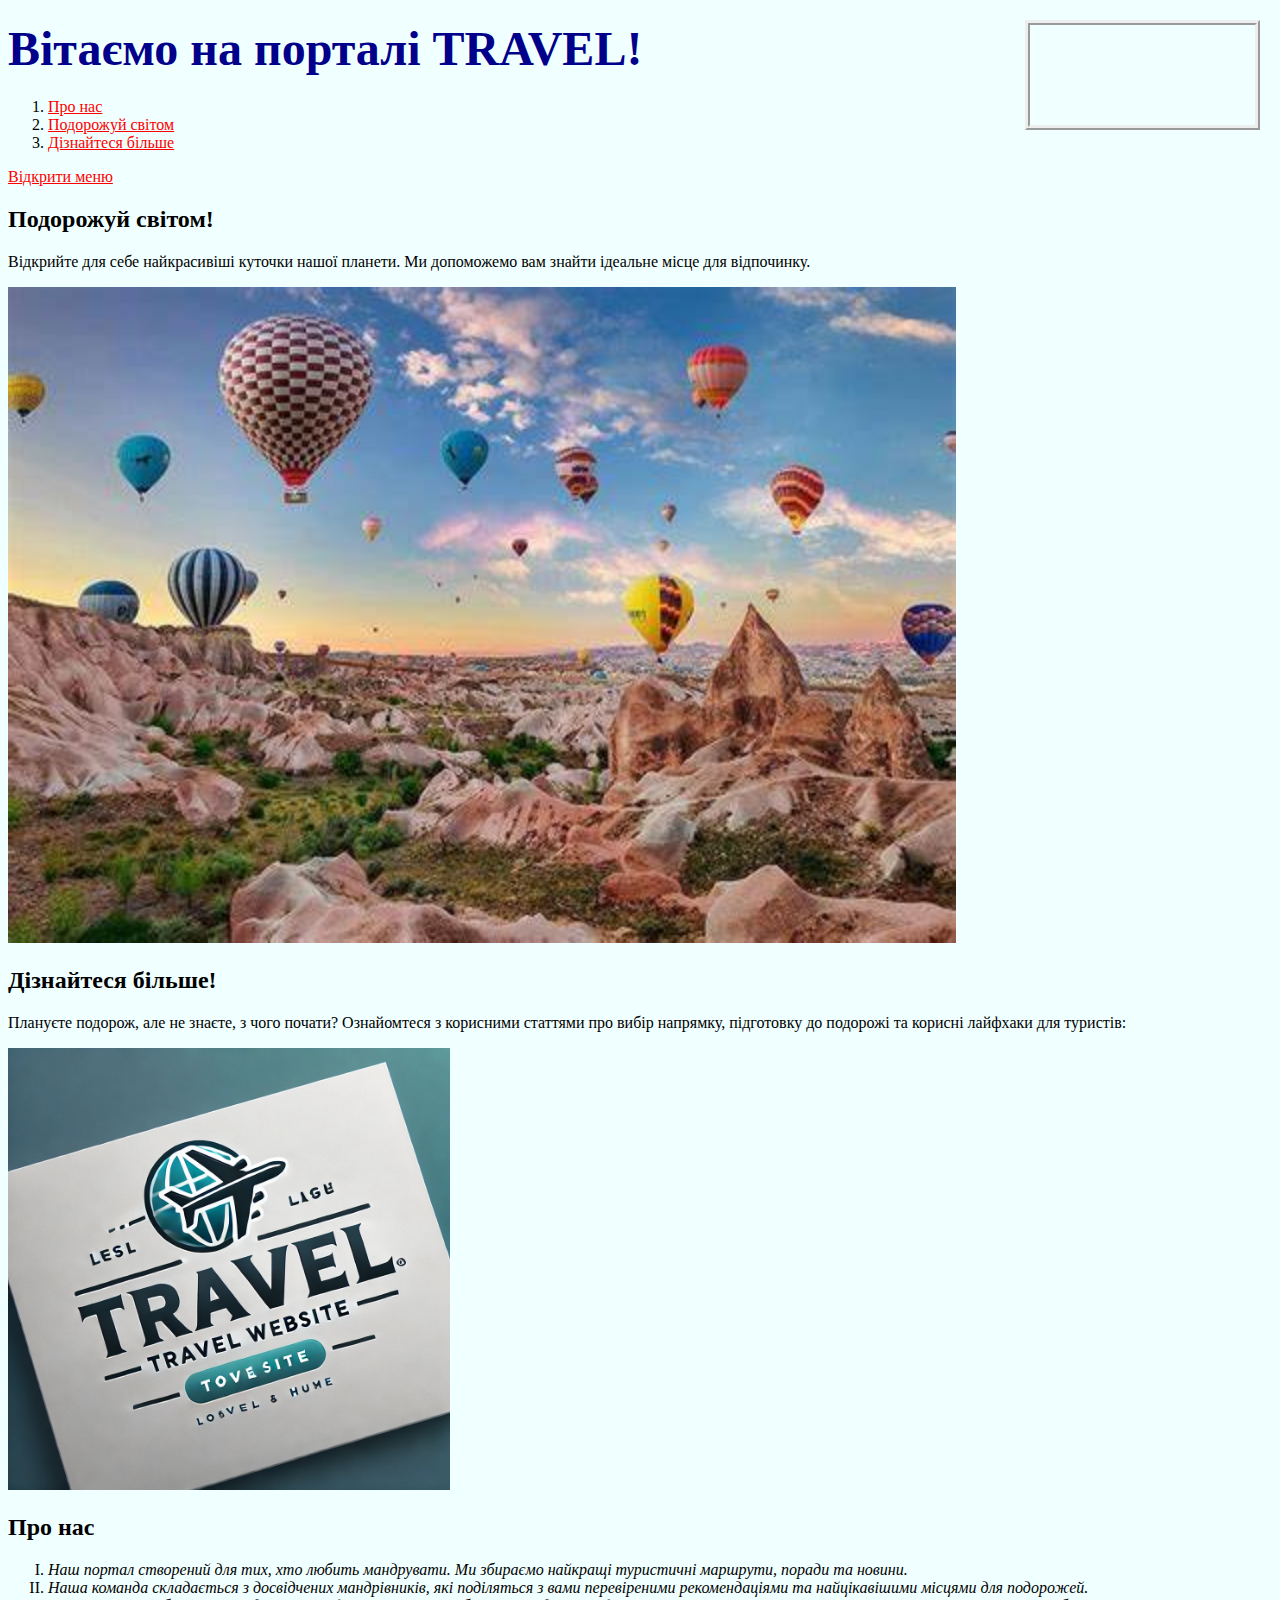
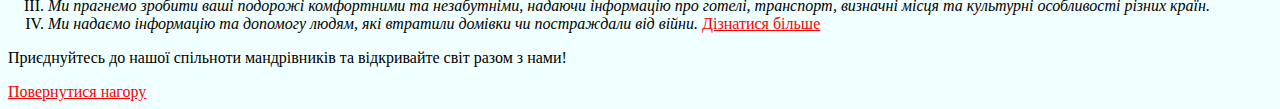
==== pages/index.html @ 79a97c56 "Лабораторна робота 2" ====
<!DOCTYPE html>
<html lang="uk">
<head>
    <meta charset="UTF-8">
    <meta name="author" content="Котик Іванна">
    <meta name="date" content="2025-02-10">
    <meta name="viewport" content="width=device-width, initial-scale=1.0">
    <title>Туристичний портал</title>
</head>

<body link="red" vlink="blue" alink="pink" bgcolor="#F0FFFF">
    <h1><font size="7" color="darkblue">Вітаємо на порталі TRAVEL!</font></h1>

    <nav>
        <ol>
            <li><a href="#about">Про нас</a></li>
            <li><a href="#discover">Подорожуй світом</a></li>
            <li><a href="#learn_more">Дізнайтеся більше</a></li>
        </ol>
    </nav>

    <section>
        <iframe name="mFrame" scrolling="yes" 
            style="width:225px; height:100px; position: fixed; top: 20px; right: 20px; border:ridge 5px; overflow-y: scroll;">
        </iframe>
        <a href="menu.html" target="mFrame">Відкрити меню</a>
    </section>
    

    <section id="discover">
        <h2>Подорожуй світом!</h2>

        <p>Відкрийте для себе найкрасивіші куточки нашої планети. 
            Ми допоможемо вам знайти ідеальне місце для відпочинку.</p>

        <a href ="../assets/images/t.gif" target="_blank">
            <img src="../assets/images/t.gif" alt="Найкращий туристичний портал" width="948" height="656"> 
        </a>

    </section>

    <section id="learn_more">
        <h2>Дізнайтеся більше!</h2>

        <p>Плануєте подорож, але не знаєте, з чого почати? 
            Ознайомтеся з корисними статтями про вибір напрямку, 
            підготовку до подорожі та корисні лайфхаки для туристів:</p>
        <p>
            <a href="guide.html">
                <img src="../assets/images/logo_h2.jpg" alt="Цікаві пропозиції для твого найкращого відпочинку" 
                width="35%" height="auto">
            </a>
        </p>
    </section>

    <section id="about">
        <h2>Про нас</h2>

        <ol type="I">
            <li><i>Наш портал створений для тих, хто любить мандрувати. 
                Ми збираємо найкращі туристичні маршрути, поради та новини.</i></li>
            <li><i>Наша команда складається з досвідчених мандрівників, 
                які поділяться з вами перевіреними рекомендаціями 
                та найцікавішими місцями для подорожей.</i></li>
            <li><i>Ми прагнемо зробити ваші подорожі комфортними та незабутніми, надаючи інформацію про готелі,
                 транспорт, визначні місця та культурні особливості різних країн.</i></li>
            <li><i>Ми надаємо інформацію та допомогу людям, які втратили домівки чи постраждали від війни.</i>
                <a href="refugees.html#info">Дізнатися більше</a>
            </li>
        </ol>
        <p>Приєднуйтесь до нашої спільноти мандрівників та відкривайте світ разом з нами!</p>
        <a href="#">Повернутися нагору</a>
    </section>

</body>
</html>
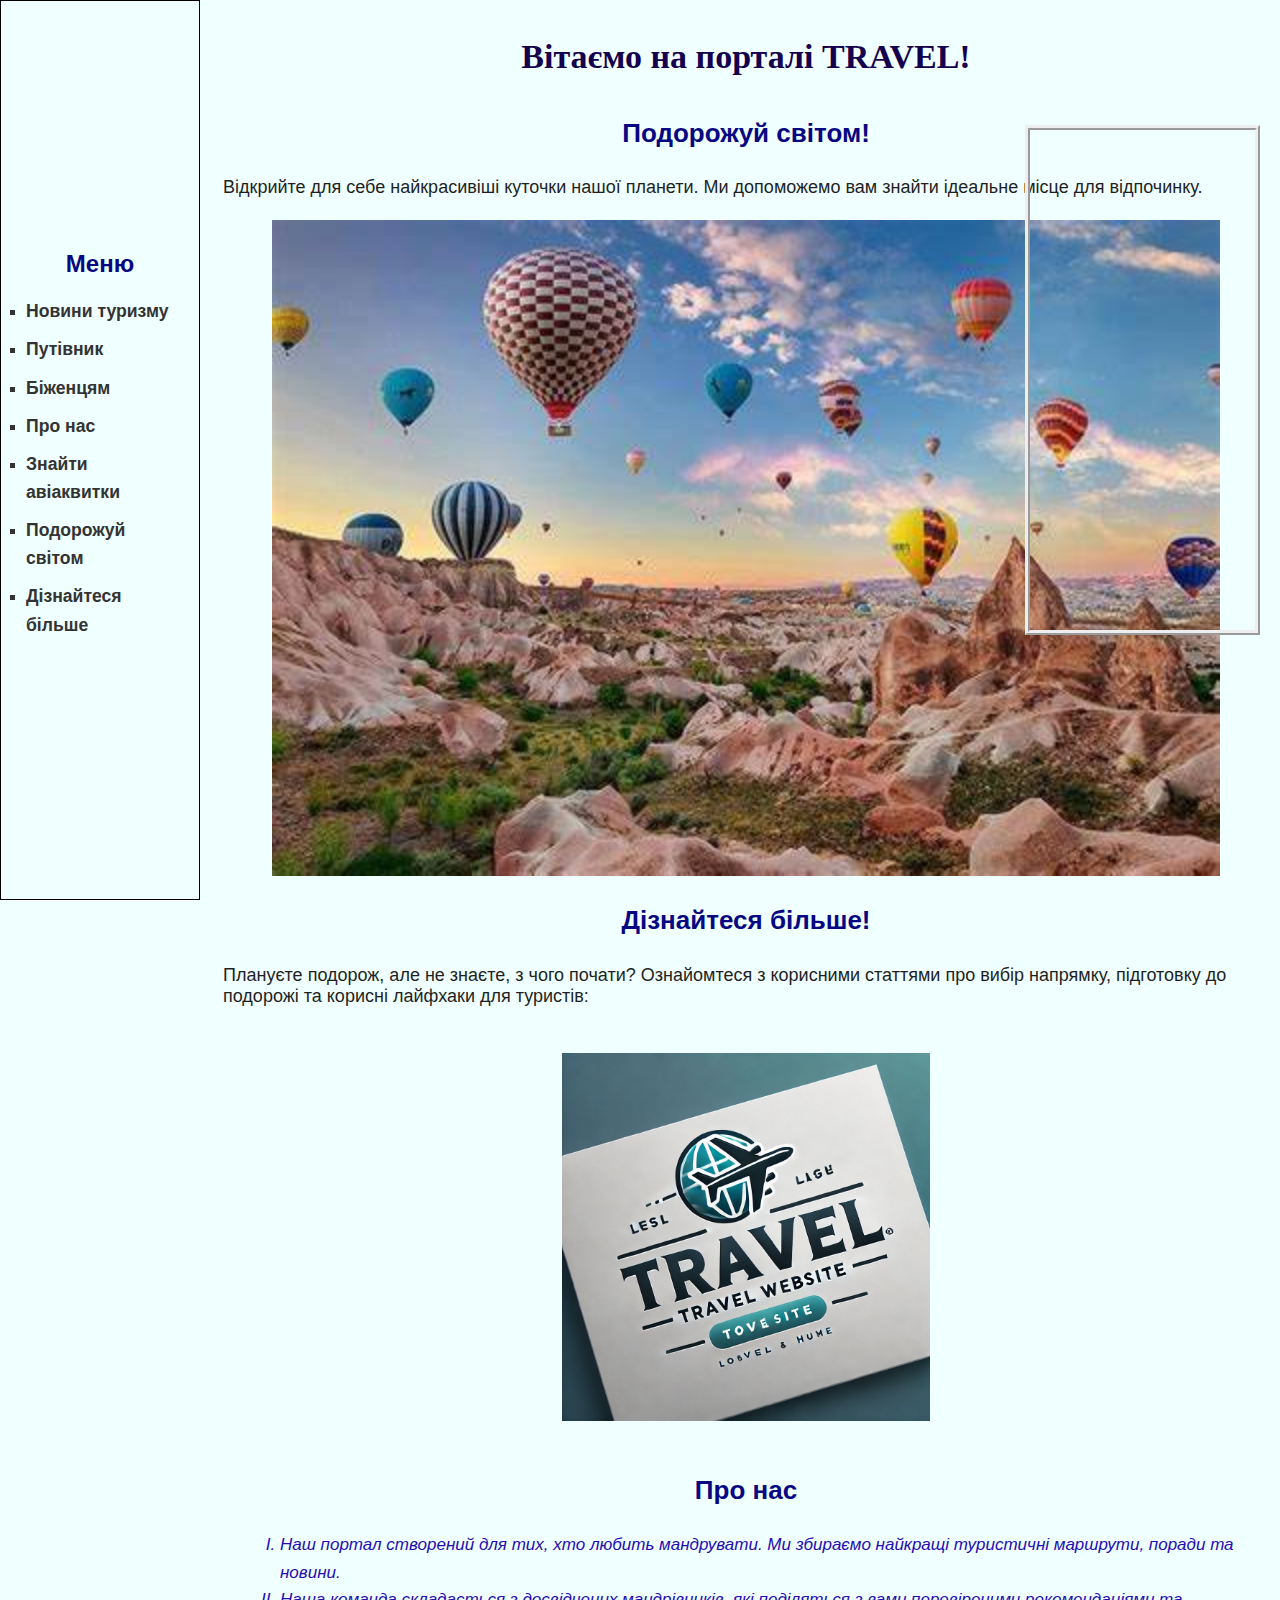
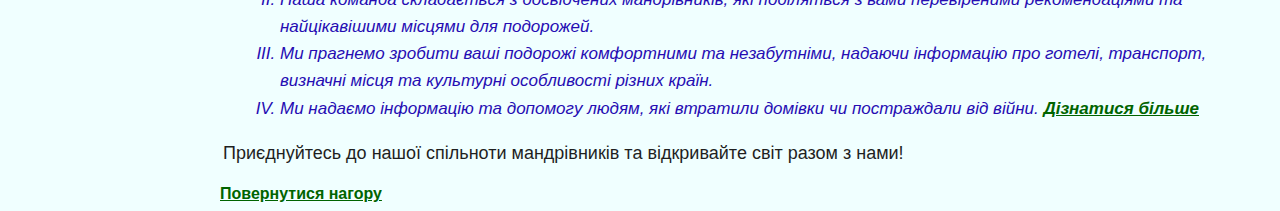
==== commit 0e4864e4: "Лабораторна робота 3" ====
--- a/pages/index.html
+++ b/pages/index.html
@@ -6,24 +6,45 @@
     <meta name="date" content="2025-02-10">
     <meta name="viewport" content="width=device-width, initial-scale=1.0">
     <title>Туристичний портал</title>
+    <link rel="stylesheet" type="text/css" href="../styles/mycss.css">
+    
+    <style>
+        h1 {
+            color: rgb(20, 0, 77);
+            font-size: 34px;
+            line-height: 2;
+        }
+        p {
+            font-size: 18px;
+            color: rgb(31, 31, 31); 
+            line-height: 1.2; 
+            padding: 3px;
+        }
+
+        a {
+            color: darkgreen !important;
+        }
+    </style>
 </head>
 
-<body link="red" vlink="blue" alink="pink" bgcolor="#F0FFFF">
-    <h1><font size="7" color="darkblue">Вітаємо на порталі TRAVEL!</font></h1>
-
-    <nav>
-        <ol>
-            <li><a href="#about">Про нас</a></li>
+<body>
+    <h1>Вітаємо на порталі TRAVEL!</h1>
+    <div class="menu">
+        <h2>Меню</h2>
+        <ul>
+            <li><a href="news.html" target="_parent">Новини туризму</a></li>
+            <li><a href="guide.html" target="_parent">Путівник</a></li>
+            <li><a href="refugees.html" target="_parent">Біженцям</a></li>
+            <li><a href="index.html#about" target="_parent">Про нас</a></li>
+            <li><a href="https://www.skyscanner.com" target="_blank">Знайти авіаквитки</a></li>
             <li><a href="#discover">Подорожуй світом</a></li>
             <li><a href="#learn_more">Дізнайтеся більше</a></li>
-        </ol>
-    </nav>
+        </ul>
+    </div>
 
     <section>
-        <iframe name="mFrame" scrolling="yes" 
-            style="width:225px; height:100px; position: fixed; top: 20px; right: 20px; border:ridge 5px; overflow-y: scroll;">
+        <iframe src="https://uk.wikipedia.org/wiki/%D0%A2%D1%83%D1%80%D0%B8%D0%B7%D0%BC">
         </iframe>
-        <a href="menu.html" target="mFrame">Відкрити меню</a>
     </section>
     
 
@@ -33,9 +54,11 @@
         <p>Відкрийте для себе найкрасивіші куточки нашої планети. 
             Ми допоможемо вам знайти ідеальне місце для відпочинку.</p>
 
+    <div class="image-container">
         <a href ="../assets/images/t.gif" target="_blank">
             <img src="../assets/images/t.gif" alt="Найкращий туристичний портал" width="948" height="656"> 
         </a>
+    </div>
 
     </section>
 
@@ -46,29 +69,32 @@
             Ознайомтеся з корисними статтями про вибір напрямку, 
             підготовку до подорожі та корисні лайфхаки для туристів:</p>
         <p>
+            <div class="image-container">
             <a href="guide.html">
                 <img src="../assets/images/logo_h2.jpg" alt="Цікаві пропозиції для твого найкращого відпочинку" 
                 width="35%" height="auto">
             </a>
+        </div>
         </p>
     </section>
 
     <section id="about">
         <h2>Про нас</h2>
 
-        <ol type="I">
-            <li><i>Наш портал створений для тих, хто любить мандрувати. 
-                Ми збираємо найкращі туристичні маршрути, поради та новини.</i></li>
-            <li><i>Наша команда складається з досвідчених мандрівників, 
+        <ol id="i">
+            <li>Наш портал створений для тих, хто любить мандрувати. 
+                Ми збираємо найкращі туристичні маршрути, поради та новини.</li>
+            <li>Наша команда складається з досвідчених мандрівників, 
                 які поділяться з вами перевіреними рекомендаціями 
-                та найцікавішими місцями для подорожей.</i></li>
-            <li><i>Ми прагнемо зробити ваші подорожі комфортними та незабутніми, надаючи інформацію про готелі,
-                 транспорт, визначні місця та культурні особливості різних країн.</i></li>
-            <li><i>Ми надаємо інформацію та допомогу людям, які втратили домівки чи постраждали від війни.</i>
+                та найцікавішими місцями для подорожей.</li>
+            <li>Ми прагнемо зробити ваші подорожі комфортними та незабутніми, надаючи інформацію про готелі,
+                 транспорт, визначні місця та культурні особливості різних країн.</li>
+            <li>Ми надаємо інформацію та допомогу людям, які втратили домівки чи постраждали від війни.
                 <a href="refugees.html#info">Дізнатися більше</a>
             </li>
         </ol>
         <p>Приєднуйтесь до нашої спільноти мандрівників та відкривайте світ разом з нами!</p>
+
         <a href="#">Повернутися нагору</a>
     </section>
 
--- a/styles/mycss.css
+++ b/styles/mycss.css
@@ -0,0 +1,187 @@
+body {
+    background-color: #F0FFFF;
+    margin-left: 220px;
+    font-family: Arial, sans-serif;
+}
+
+a {
+    color: #ff6600;
+    font-weight: bold;
+}
+
+
+a:hover {
+    color: #cc3300; 
+    text-decoration: underline;
+}
+
+
+a:visited {
+    color: #6600cc;
+}
+
+h1 {
+    font-size: 40px; 
+    color: rgb(5, 5, 111);
+    font-family: 'Times New Roman', serif;
+    line-height: 1.5;           
+    text-align: center;
+    font-weight: 700;
+}
+
+h2 {
+    font-size: 26px; 
+    color: rgb(7, 7, 130);
+    font-family: Arial, sans-serif;
+    line-height: 1.5;           
+    text-align: center;
+}
+
+ul {
+    list-style-type: circle;
+    font-family: 'Arial', sans-serif; 
+    font-size: 16px; 
+    line-height: 1.6; 
+    margin-left: 20px; 
+    color: #333; 
+    padding-left: 20px;
+}
+
+ol {
+    list-style-type: upper-roman;
+    font-family: 'Verdana', sans-serif; 
+    font-size: 17px;
+    line-height: 1.6; 
+    margin-left: 20px;
+    color: #260db3; 
+}
+
+
+dl {
+    font-family: 'Courier New', Courier, monospace; 
+    font-size: 18px;
+    margin-left: 30px; 
+}
+dt {
+    font-weight: bold; 
+    color: #0066cc; 
+}
+dd {
+    margin-left: 20px; 
+    color: #252525; 
+}
+
+caption {
+    font-size: 28px;
+    color: darkblue;
+    font-weight: bold;
+    margin-bottom: 10px;
+}
+
+
+table {
+    width: 80%;
+    margin: 0 auto;
+    border-collapse: collapse;
+    border: 3px double black; 
+    font-family: 'Arial', sans-serif; 
+}
+
+.help-table a {
+    color: rgb(0, 139, 23) !important; 
+}
+
+th, td {
+    padding: 12px; 
+    text-align: center;
+    border: 1px solid #ddd; 
+}
+
+th {
+    background-color: rgb(78, 154, 247); 
+    color: #fff; 
+}
+
+td {
+    background-color: #f9f9f9; 
+}
+
+td img {
+    width: 200px;
+    height: 150px; 
+}
+
+
+
+iframe {
+    width:225px; 
+    height:500px; 
+    position: fixed; 
+    top: 125px; 
+    right: 20px; 
+    border:ridge 5px; 
+    overflow-y: scroll;
+}
+
+
+#i {
+    font-style: italic; 
+}
+
+#about a {
+    color: aqua;
+}
+
+
+/* Для меню */
+.menu {
+    position: fixed;
+    top: 0;
+    left: 0;
+    width: 200px;
+    height: 100vh;
+    background-color: #F0FFFF;
+    padding: 20px;
+    box-sizing: border-box;
+    border-left: 1px solid black;
+    border-right: 1px solid black;
+    border-top: 1px solid black;
+    border-bottom: 1px solid black;
+    display: flex;
+    flex-direction: column;
+    justify-content: center;
+}
+.menu h2 {
+    margin: 0;
+    font-size: 1.5em;
+    text-align: center;
+}
+.menu ul {
+    margin: 5px;
+    padding: 0;
+    list-style-type: square;
+}
+.menu ul li {
+    margin: 10px 0;
+}
+.menu ul li a {
+    text-decoration: none;
+    color: #333 !important;
+    font-size: 1.1em;
+}
+.menu ul li a:hover {
+    color: #007BFF !important;
+}
+/* news */
+.centered-image {
+    display: block;
+    margin-left: auto;
+    margin-right: auto;
+    width: 720px;
+    height: 405px; 
+}
+.image-container {
+    text-align: center;
+}
+
+
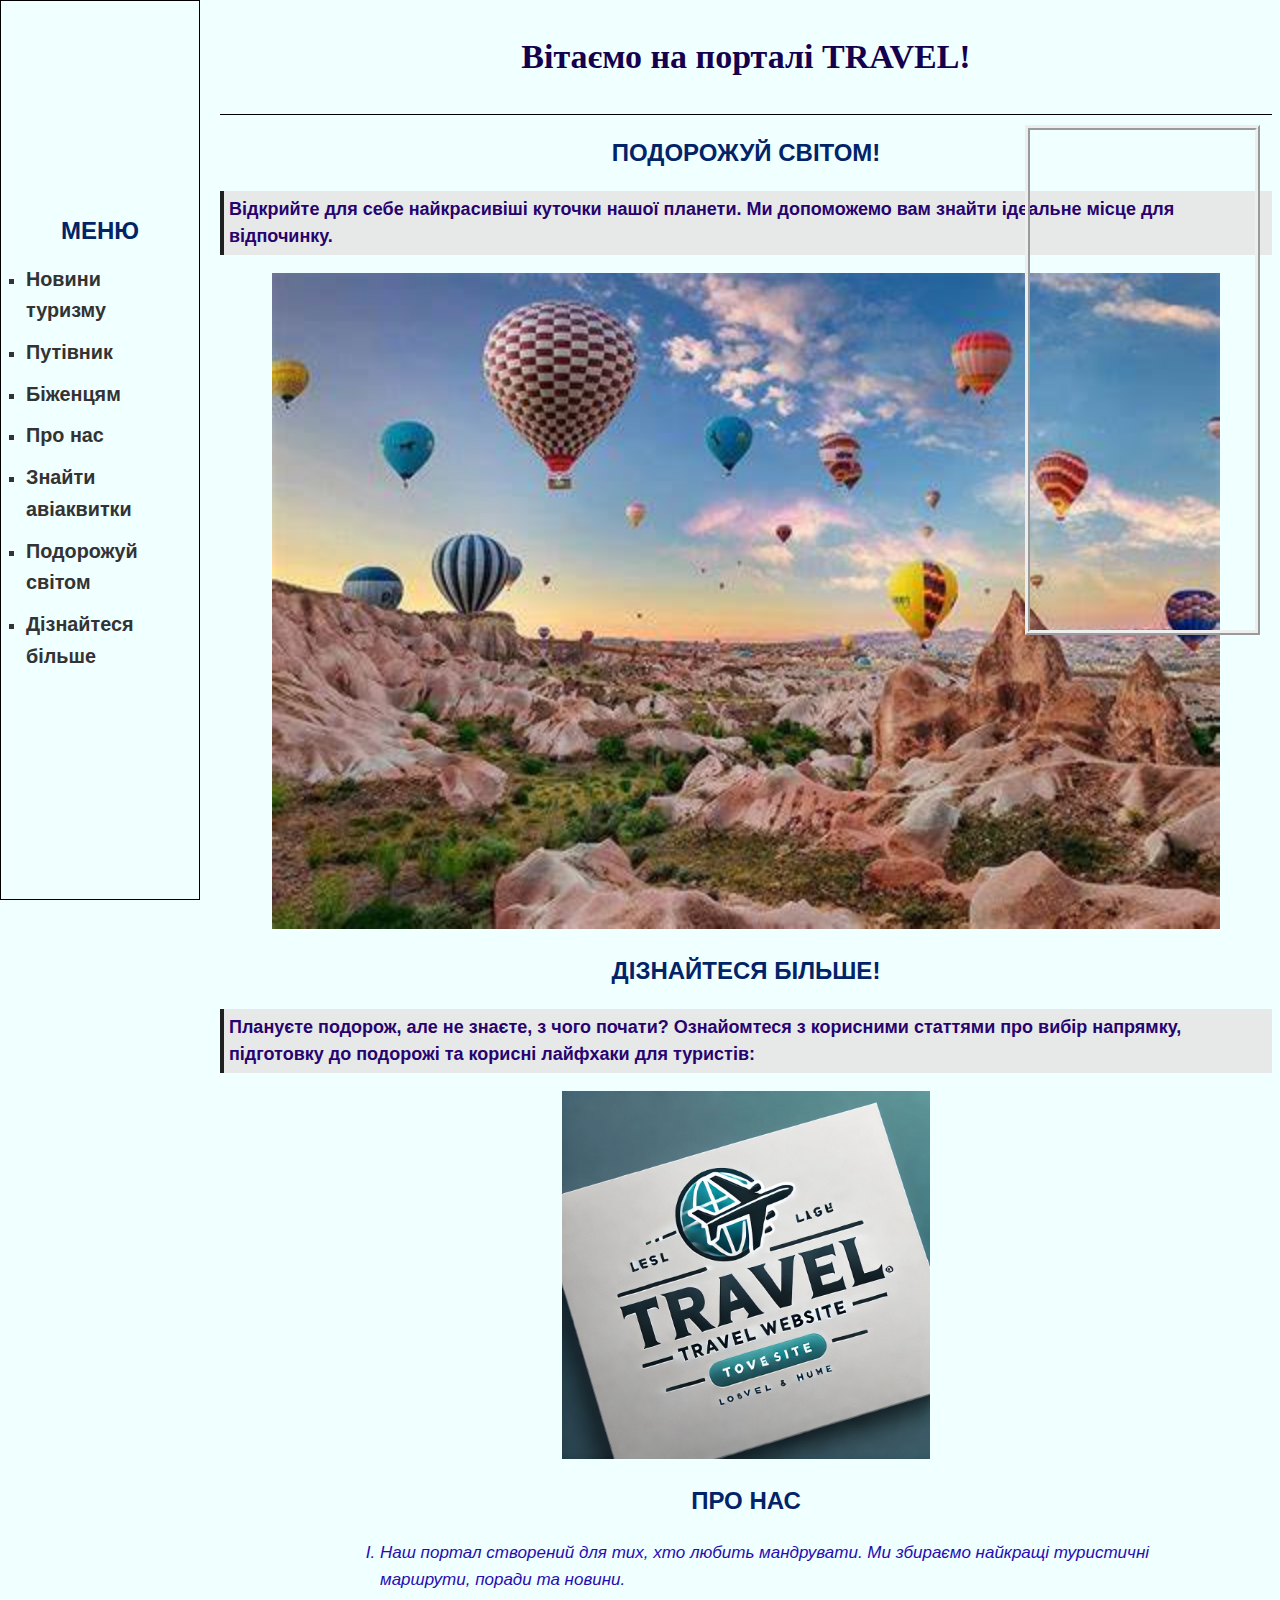
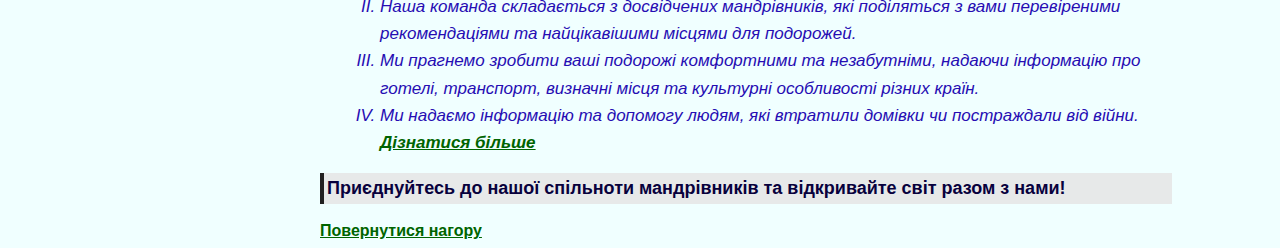
==== commit 0329c316: "Лабораторна робота 4" ====
--- a/pages/index.html
+++ b/pages/index.html
@@ -14,12 +14,6 @@
             font-size: 34px;
             line-height: 2;
         }
-        p {
-            font-size: 18px;
-            color: rgb(31, 31, 31); 
-            line-height: 1.2; 
-            padding: 3px;
-        }
 
         a {
             color: darkgreen !important;
@@ -29,6 +23,7 @@
 
 <body>
     <h1>Вітаємо на порталі TRAVEL!</h1>
+    <hr>
     <div class="menu">
         <h2>Меню</h2>
         <ul>
@@ -49,9 +44,11 @@
     
 
     <section id="discover">
+        <div class="discover_class">
         <h2>Подорожуй світом!</h2>
 
-        <p>Відкрийте для себе найкрасивіші куточки нашої планети. 
+        <p>
+            Відкрийте для себе найкрасивіші куточки нашої планети. 
             Ми допоможемо вам знайти ідеальне місце для відпочинку.</p>
 
     <div class="image-container">
@@ -59,26 +56,29 @@
             <img src="../assets/images/t.gif" alt="Найкращий туристичний портал" width="948" height="656"> 
         </a>
     </div>
-
+        </div>
     </section>
 
     <section id="learn_more">
+    <div class="learn_more_class"> 
         <h2>Дізнайтеся більше!</h2>
 
-        <p>Плануєте подорож, але не знаєте, з чого почати? 
+        <p>
+            Плануєте подорож, але не знаєте, з чого почати? 
             Ознайомтеся з корисними статтями про вибір напрямку, 
-            підготовку до подорожі та корисні лайфхаки для туристів:</p>
-        <p>
+            підготовку до подорожі та корисні лайфхаки для туристів:
+        </p>
             <div class="image-container">
-            <a href="guide.html">
+                <a href="guide.html">
                 <img src="../assets/images/logo_h2.jpg" alt="Цікаві пропозиції для твого найкращого відпочинку" 
                 width="35%" height="auto">
-            </a>
-        </div>
-        </p>
+                </a>
+            </div>
+    </div>
     </section>
 
     <section id="about">
+        <div>
         <h2>Про нас</h2>
 
         <ol id="i">
@@ -93,9 +93,10 @@
                 <a href="refugees.html#info">Дізнатися більше</a>
             </li>
         </ol>
-        <p>Приєднуйтесь до нашої спільноти мандрівників та відкривайте світ разом з нами!</p>
+        <p style="font-size: 18px; color: rgb(8, 1, 61); line-height: 1.4; padding: 3px;">Приєднуйтесь до нашої спільноти мандрівників та відкривайте світ разом з нами!</p>
 
         <a href="#">Повернутися нагору</a>
+        </div>
     </section>
 
 </body>
--- a/styles/mycss.css
+++ b/styles/mycss.css
@@ -40,7 +40,7 @@
 ul {
     list-style-type: circle;
     font-family: 'Arial', sans-serif; 
-    font-size: 16px; 
+    font-size: 18px; 
     line-height: 1.6; 
     margin-left: 20px; 
     color: #333; 
@@ -64,11 +64,13 @@
 }
 dt {
     font-weight: bold; 
-    color: #0066cc; 
+    color: #014181; 
+    font-size: 20px;
 }
 dd {
     margin-left: 20px; 
-    color: #252525; 
+    color: #252525;
+    font-size: 18px; 
 }
 
 caption {
@@ -85,10 +87,6 @@
     border-collapse: collapse;
     border: 3px double black; 
     font-family: 'Arial', sans-serif; 
-}
-
-.help-table a {
-    color: rgb(0, 139, 23) !important; 
 }
 
 th, td {
@@ -125,11 +123,7 @@
 
 
 #i {
-    font-style: italic; 
-}
-
-#about a {
-    color: aqua;
+    font-style: italic ; 
 }
 
 
@@ -139,14 +133,14 @@
     top: 0;
     left: 0;
     width: 200px;
-    height: 100vh;
+    height: 100%;
     background-color: #F0FFFF;
     padding: 20px;
     box-sizing: border-box;
-    border-left: 1px solid black;
-    border-right: 1px solid black;
-    border-top: 1px solid black;
-    border-bottom: 1px solid black;
+    border-left: 1.4px solid black;
+    border-right: 1.4px solid black;
+    border-top: 1.4px solid black;
+    border-bottom: 1.4px solid black;
     display: flex;
     flex-direction: column;
     justify-content: center;
@@ -184,4 +178,45 @@
     text-align: center;
 }
 
-
+h1 + p {
+    color: rgb(43, 4, 135);  
+    font-size: 20px;
+    font-style: italic;
+    margin-top: 30px;
+    background-color: #c5e1fb; 
+    padding: 20px; 
+    border-radius: 10px; 
+    box-shadow: 0 4px 8px rgba(0, 0, 0, 0.1);
+}
+
+div > h2 {
+    color: #012368;
+    text-transform: uppercase;
+    font-size: 24px;
+}
+
+
+h1 + hr {
+    border: none;
+    height: 1.4px;
+    background-color: #000;
+    margin-top: 10px;
+    margin-bottom: 20px;
+}
+
+.learn_more_class > p, .discover_class p, #about p{
+    color: rgb(39, 3, 110); 
+    font-size: 18px; 
+    font-weight: bold;
+    font-family: 'Arial', sans-serif;
+    line-height: 1.5;
+    margin-top: 10px;
+    padding: 5px;
+    background-color: #e7e9e9;
+    border-left: 4px solid rgb(33, 32, 32);
+}
+
+#about > div {
+    margin-right: 100px;
+    margin-left: 100px;
+}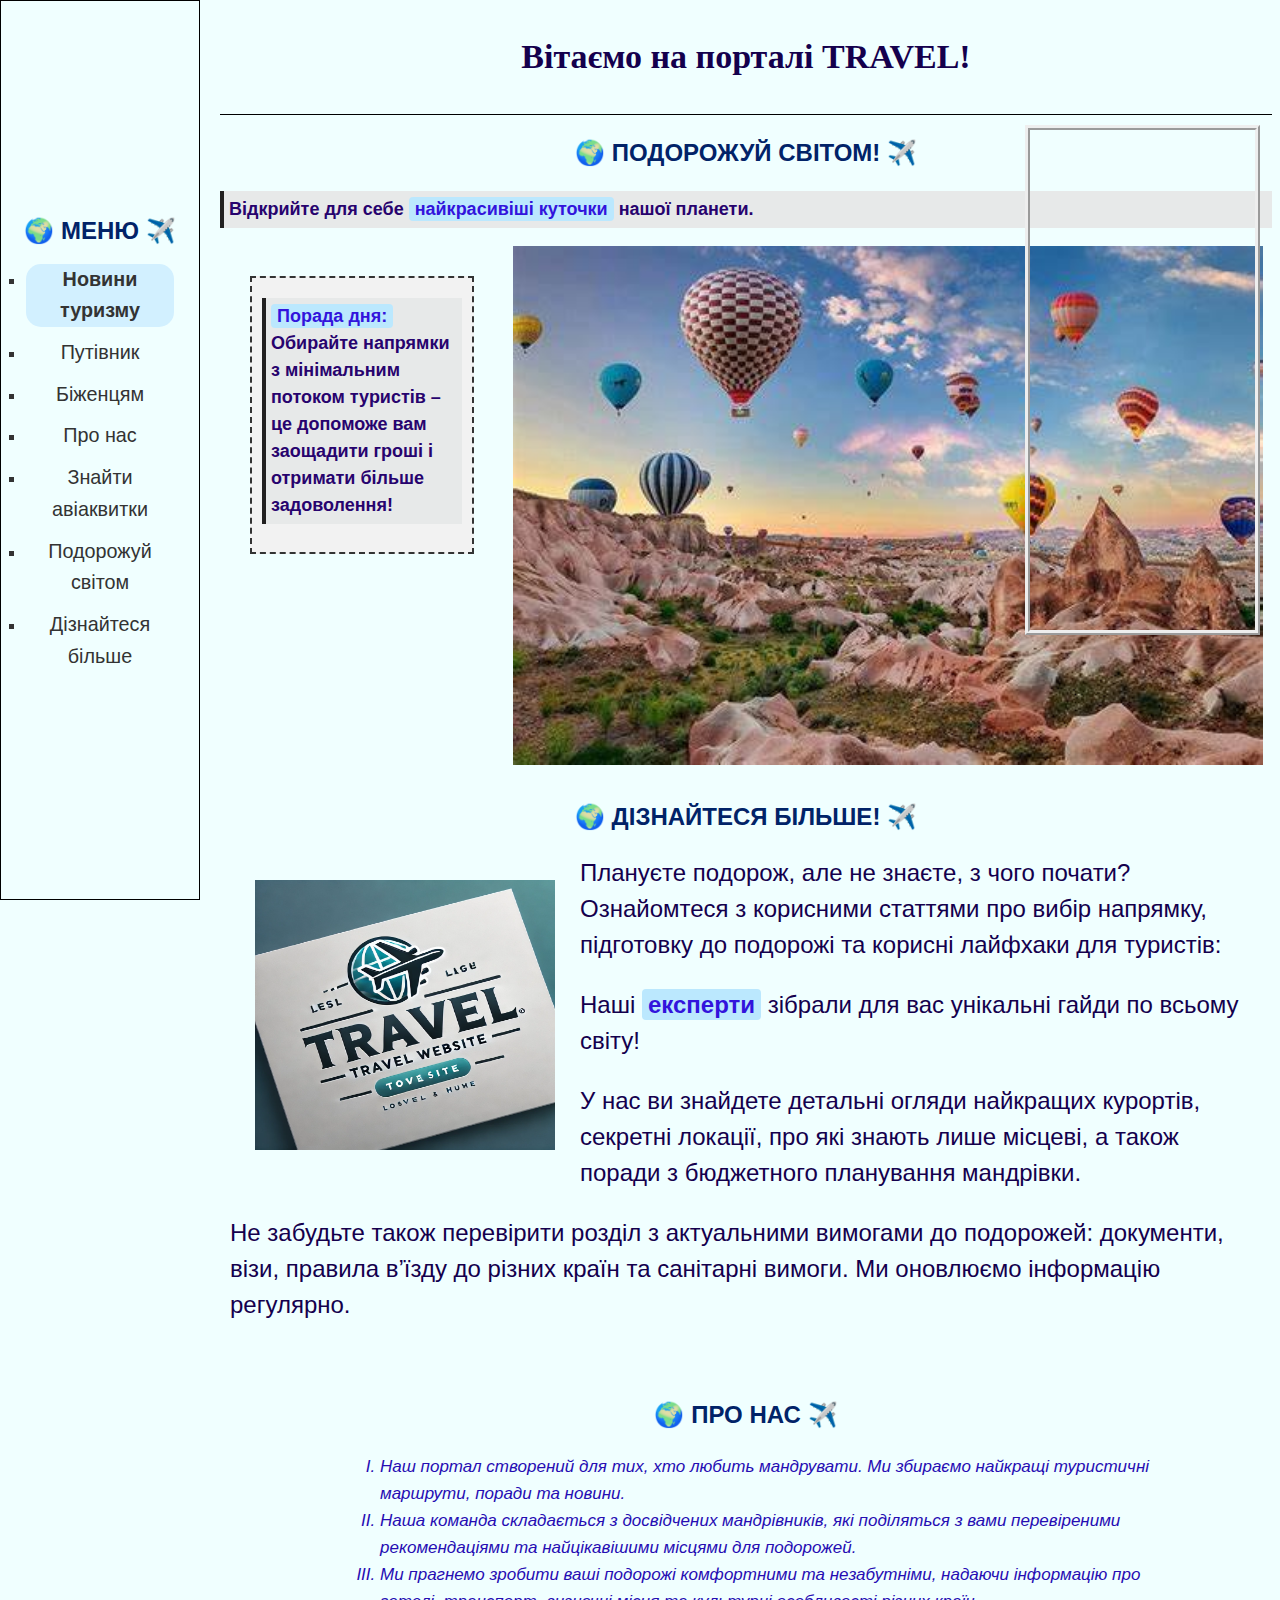
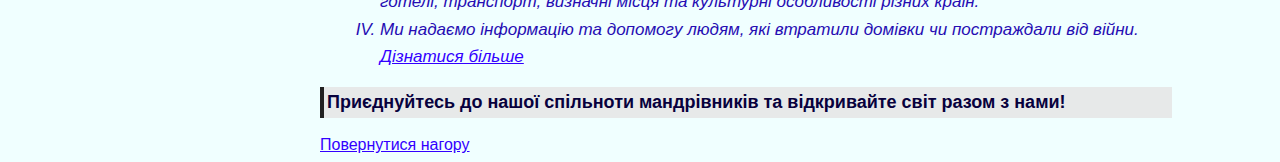
==== commit 594f345a: "Лабораторна робота №5" ====
--- a/pages/index.html
+++ b/pages/index.html
@@ -13,10 +13,6 @@
             color: rgb(20, 0, 77);
             font-size: 34px;
             line-height: 2;
-        }
-
-        a {
-            color: darkgreen !important;
         }
     </style>
 </head>
@@ -47,13 +43,20 @@
         <div class="discover_class">
         <h2>Подорожуй світом!</h2>
 
-        <p>
-            Відкрийте для себе найкрасивіші куточки нашої планети. 
-            Ми допоможемо вам знайти ідеальне місце для відпочинку.</p>
+        <p>Відкрийте для себе <span class="highlight">найкрасивіші куточки</span> 
+            нашої планети.</p>
+
+            <div class="float-box">
+                <p><span class="highlight">Порада дня:</span><br>
+                Обирайте напрямки з мінімальним потоком туристів – 
+                це допоможе вам заощадити гроші і отримати більше задоволення!</p>
+            </div>
+            
+
 
     <div class="image-container">
         <a href ="../assets/images/t.gif" target="_blank">
-            <img src="../assets/images/t.gif" alt="Найкращий туристичний портал" width="948" height="656"> 
+            <img src="../assets/images/t.gif" alt="Найкращий туристичний портал" width="750" height="auto"> 
         </a>
     </div>
         </div>
@@ -63,17 +66,32 @@
     <div class="learn_more_class"> 
         <h2>Дізнайтеся більше!</h2>
 
-        <p>
+        <div id="image-container">
+            <a href="guide.html">
+            <img src="../assets/images/logo_h2.jpg" 
+            alt="Цікаві пропозиції для твого найкращого відпочинку" 
+            width="300px" height="270px">
+            </a>
+        </div>
+
+        <span id="learn_more_text">
             Плануєте подорож, але не знаєте, з чого почати? 
             Ознайомтеся з корисними статтями про вибір напрямку, 
             підготовку до подорожі та корисні лайфхаки для туристів:
+        <p>
+            Наші <span class="highlight">експерти</span> зібрали для вас унікальні гайди по всьому світу!
         </p>
-            <div class="image-container">
-                <a href="guide.html">
-                <img src="../assets/images/logo_h2.jpg" alt="Цікаві пропозиції для твого найкращого відпочинку" 
-                width="35%" height="auto">
-                </a>
-            </div>
+        <p >
+            У нас ви знайдете детальні огляди найкращих курортів, секретні локації, про які знають лише місцеві, 
+            а також поради з бюджетного планування мандрівки.
+        </p>
+        <p>
+            Не забудьте також перевірити розділ з актуальними вимогами до подорожей: документи, візи, правила в’їзду 
+            до різних країн та санітарні вимоги. Ми оновлюємо інформацію регулярно.
+        </span>
+        
+
+
     </div>
     </section>
 
--- a/styles/mycss.css
+++ b/styles/mycss.css
@@ -4,22 +4,20 @@
     font-family: Arial, sans-serif;
 }
 
-a {
-    color: #ff6600;
-    font-weight: bold;
-}
-
-
+
+a:link {
+    color: #3300ff;
+}
+a:visited {
+    color: #4B0082;
+}
+a:active {
+    color: red;
+}
 a:hover {
-    color: #cc3300; 
+    color: orange;
     text-decoration: underline;
 }
-
-
-a:visited {
-    color: #6600cc;
-}
-
 h1 {
     font-size: 40px; 
     color: rgb(5, 5, 111);
@@ -157,14 +155,15 @@
 }
 .menu ul li {
     margin: 10px 0;
+    text-align: center;
 }
 .menu ul li a {
     text-decoration: none;
-    color: #333 !important;
+    color: #333 ;
     font-size: 1.1em;
 }
 .menu ul li a:hover {
-    color: #007BFF !important;
+    color: #007BFF ;
 }
 /* news */
 .centered-image {
@@ -189,13 +188,6 @@
     box-shadow: 0 4px 8px rgba(0, 0, 0, 0.1);
 }
 
-div > h2 {
-    color: #012368;
-    text-transform: uppercase;
-    font-size: 24px;
-}
-
-
 h1 + hr {
     border: none;
     height: 1.4px;
@@ -204,7 +196,7 @@
     margin-bottom: 20px;
 }
 
-.learn_more_class > p, .discover_class p, #about p{
+ .discover_class p, #about p{
     color: rgb(39, 3, 110); 
     font-size: 18px; 
     font-weight: bold;
@@ -219,4 +211,98 @@
 #about > div {
     margin-right: 100px;
     margin-left: 100px;
+
+}
+
+div > h2 {
+    color: #012368;
+    text-transform: uppercase;
+    font-size: 24px;
+}
+
+.learn_more_class {
+    overflow: auto; /* або hidden */
+    margin-bottom: 40px; /* простір перед наступним блоком */
+    padding: 10px;
+}
+
+
+#image-container {
+    float: left;
+    padding: 25px;
+}
+
+#learn_more_text {
+    color: rgb(20, 0, 77);
+    font-size: 24px;
+    line-height: 1.5;
+}
+
+ul li:first-child {
+    font-weight: bold;
+    background-color: #d2f0ff;
+    border-radius: 15px;
+}
+
+h2::before {
+    content: "🌍 ";
+    color: #007BFF;
+}
+h2::after {
+    content: " ✈️";
+    color: #007BFF;
+}
+
+.float-box {
+    float: left;
+    width: 200px;
+    margin: 30px;
+    padding: 10px;
+    border: 2px dashed #333;
+    background-color: #f2f2f2;
+    position: relative;
+}
+
+.highlight {
+    color: rgb(50, 20, 220);
+    font-weight: bold;
+    background-color: #bbe8fe;
+    padding: 2px 6px;
+    border-radius: 4px;
+}
+
+
+.foto_travel img {
+    display: block;
+    width: 900px;
+    height: 400px;
+    border-radius: 10px;
+}
+
+.travel {
+    position: relative;
+    top: -50px; 
+    left: 120px; 
+    width: 1000px;
+
+    color: rgb(43, 4, 135);  
+    font-size: 20px;
+    font-style: italic;
+    background-color: #c5e1fb; 
+    padding: 20px; 
+    border-radius: 10px; 
+    box-shadow: 0 4px 8px rgba(0, 0, 0, 0.2);    
+}
+
+.foto_travel {
+    position: relative;
+    top: 50px;
+    left: 180px;
+}
+
+.travel_text {
+    border: 15px;
+    width: 80%;
+    position: relative; 
+    left: 125px
 }